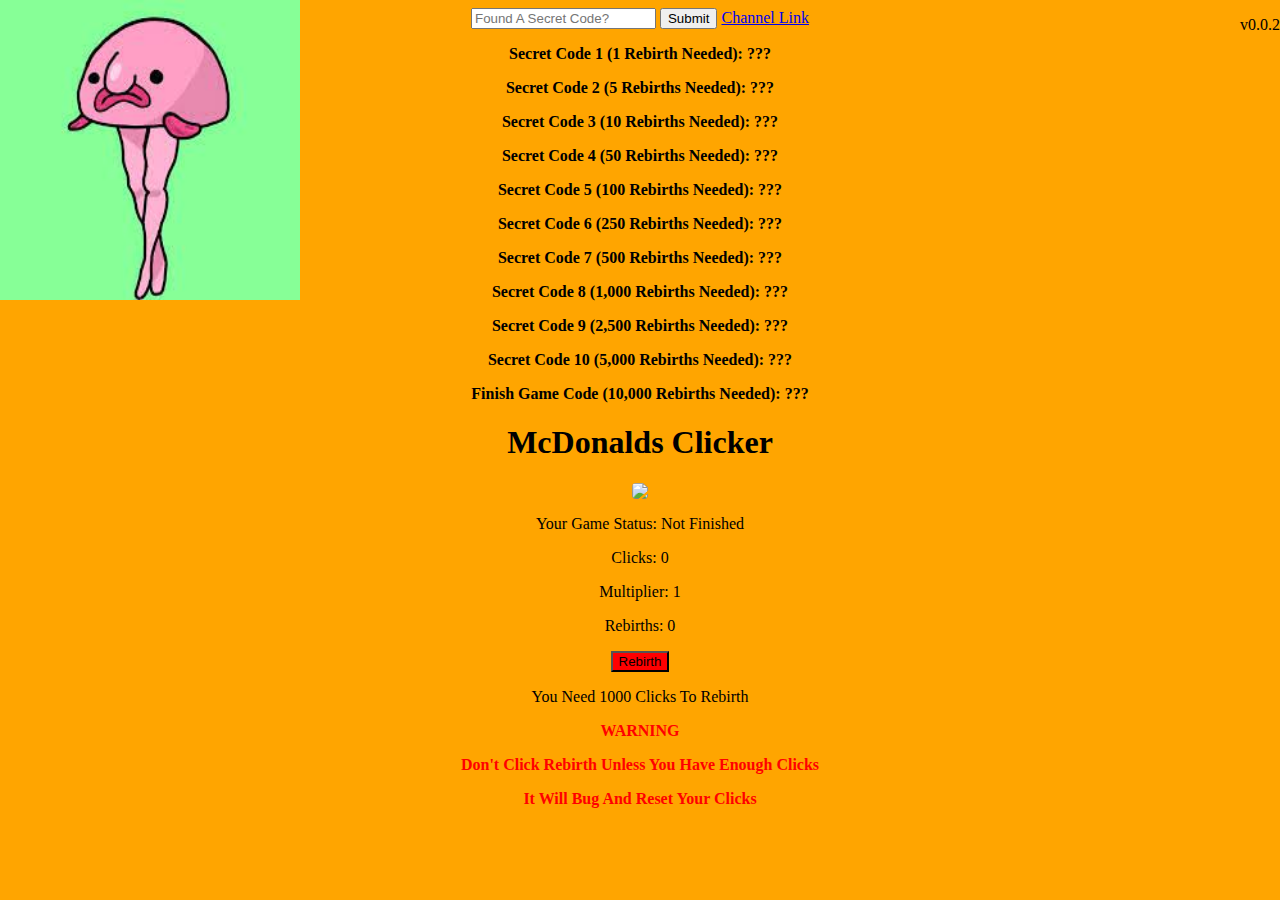
==== index.html @ 5ea69aa4 "Update index.html" ====
<html>
    <title>McDonalds Clicker</title>
    <head>
        <link rel="icon" href="https://encrypted-tbn0.gstatic.com/images?q=tbn:ANd9GcRDwqWhyyaWGMVuT55sV_CkZdDuLG26tFNNNg" type="image/x-icon"/>
        <link rel="stylesheet" href="McDonalds-Clicker.css">
        <div id="align"><input id = "SecretCodeInput" type="password" placeholder="Found A Secret Code?"> <button onclick="passcheck()">Submit</button> <a href="https://youtube.com/@Most_Random_Channel">Channel Link</a> <p id="version">v0.0.2</p><img src="[data-uri]" height="300px" width="300px" id = "idk"></div>
        <p id = "Unlocks">Secret Code 1 (1 Rebirth Needed): <span id = "rebirth1">???</span></p>
        <p id = "Unlocks">Secret Code 2 (5 Rebirths Needed): <span id = "rebirth2">???</span></p>
        <p id = "Unlocks">Secret Code 3 (10 Rebirths Needed): <span id = "rebirth3">???</span></p>
        <p id = "Unlocks">Secret Code 4 (50 Rebirths Needed): <span id = "rebirth4">???</span></p>
        <p id = "Unlocks">Secret Code 5 (100 Rebirths Needed): <span id = "rebirth5">???</span></p>
        <p id = "Unlocks">Secret Code 6 (250 Rebirths Needed): <span id = "rebirth6">???</span></p>
        <p id = "Unlocks">Secret Code 7 (500 Rebirths Needed): <span id = "rebirth7">???</span></p>
        <p id = "Unlocks">Secret Code 8 (1,000 Rebirths Needed): <span id = "rebirth8">???</span></p>
        <p id = "Unlocks">Secret Code 9 (2,500 Rebirths Needed): <span id = "rebirth9">???</span></p>
        <p id = "Unlocks">Secret Code 10 (5,000 Rebirths Needed): <span id = "rebirth10">???</span></p>
        <p id = "Unlocks">Finish Game Code (10,000 Rebirths Needed): <span id = "FINISH">???</span></p>
        <body id = "Body1">
                <h1>McDonalds Clicker</h1>
        <img src = "https://encrypted-tbn0.gstatic.com/images?q=tbn:ANd9GcRDwqWhyyaWGMVuT55sV_CkZdDuLG26tFNNNg" id = "Logo" onclick = "increment()">
        <p>Your Game Status: <span id = "Status">Not Finished</span></p>
        <p>Clicks: <span id = "Counter">0</span></p>
        <p>Multiplier: <span id = "Multiplier">1</span></p>
        <p>Rebirths: <span id = "rCounter">0</span></p>
        <button id = "Rebirth" onclick="Rebirth()">Rebirth</button>
        <p>You Need <span id = "rebirthInfo">(???)</span> Clicks To Rebirth</p>
        <p id = "red">WARNING</p>
        <p id = "red">Don't Click Rebirth Unless You Have Enough Clicks</p>
        <p id = "red">It Will Bug And Reset Your Clicks</p>
    </body>
    <script src = "McDonalds-Clicker.js"></script>
</html>
---- McDonalds-Clicker.css ----
#Body1 {
    text-align: center;
    background-color: orange;
}
#Body2 {
    text-align: right;
}
#Logo {
    border-radius: 25%;
}
#Rebirth {
    background-color: red;
}
#red {
    color: red;
    font-weight: bold;
}
#Unlocks {
    text-align: center;
    font-weight: bold;
}
#version {
    position: absolute;
    right: 0px;
    top: 0px;
}
#idk {
    position: absolute;
    left: 0px;
    top: 0px;
}
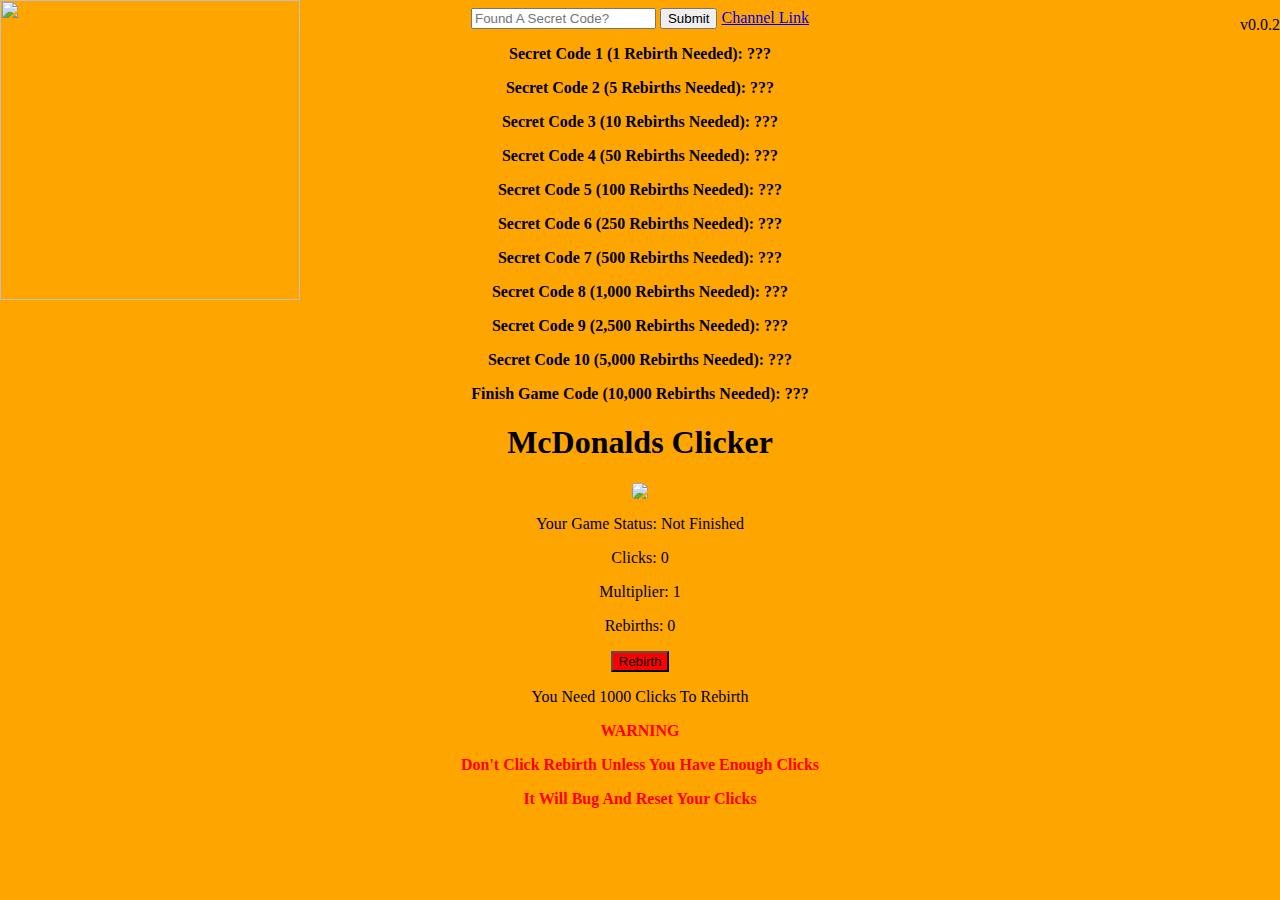
==== commit 3c664a93: "Update index.html" ====
--- a/index.html
+++ b/index.html
@@ -3,7 +3,7 @@
     <head>
         <link rel="icon" href="https://encrypted-tbn0.gstatic.com/images?q=tbn:ANd9GcRDwqWhyyaWGMVuT55sV_CkZdDuLG26tFNNNg" type="image/x-icon"/>
         <link rel="stylesheet" href="McDonalds-Clicker.css">
-        <div id="align"><input id = "SecretCodeInput" type="password" placeholder="Found A Secret Code?"> <button onclick="passcheck()">Submit</button> <a href="https://youtube.com/@Most_Random_Channel">Channel Link</a> <p id="version">v0.0.2</p><img src="[data-uri]" height="300px" width="300px" id = "idk"></div>
+        <div id="align"><input id = "SecretCodeInput" type="password" placeholder="Found A Secret Code?"> <button onclick="passcheck()">Submit</button> <a href="https://youtube.com/@Most_Random_Channel">Channel Link</a> <p id="version">v0.0.2</p><img src="https://i.ibb.co/7xfLTc3/Random.png" height="300px" width="300px" id = "idk"></div>
         <p id = "Unlocks">Secret Code 1 (1 Rebirth Needed): <span id = "rebirth1">???</span></p>
         <p id = "Unlocks">Secret Code 2 (5 Rebirths Needed): <span id = "rebirth2">???</span></p>
         <p id = "Unlocks">Secret Code 3 (10 Rebirths Needed): <span id = "rebirth3">???</span></p>
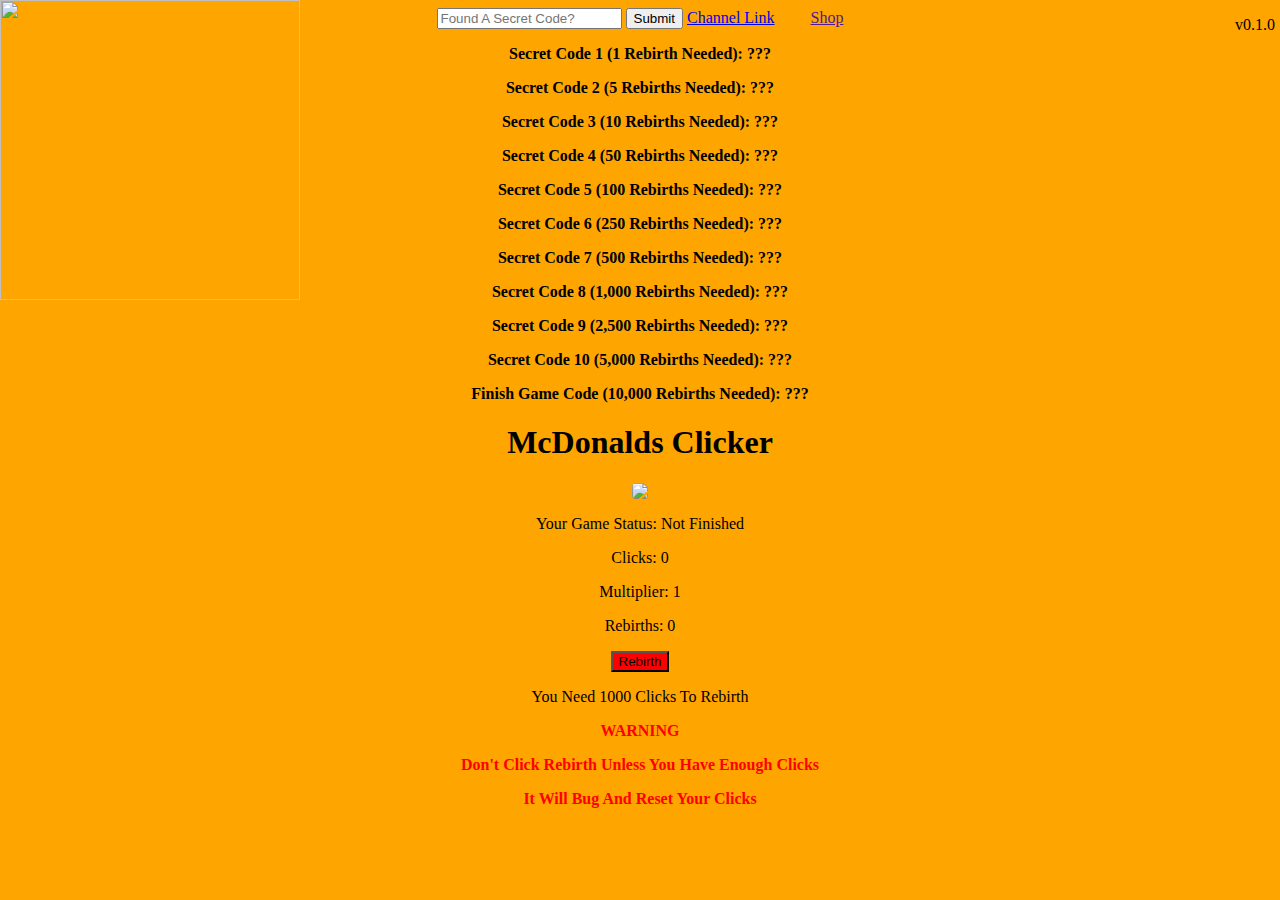
==== commit 6d561582: "Add files via upload" ====
--- a/index.html
+++ b/index.html
@@ -3,7 +3,7 @@
     <head>
         <link rel="icon" href="https://encrypted-tbn0.gstatic.com/images?q=tbn:ANd9GcRDwqWhyyaWGMVuT55sV_CkZdDuLG26tFNNNg" type="image/x-icon"/>
         <link rel="stylesheet" href="McDonalds-Clicker.css">
-        <div id="align"><input id = "SecretCodeInput" type="password" placeholder="Found A Secret Code?"> <button onclick="passcheck()">Submit</button> <a href="https://youtube.com/@Most_Random_Channel">Channel Link</a> <p id="version">v0.0.2</p><img src="https://i.ibb.co/7xfLTc3/Random.png" height="300px" width="300px" id = "idk"></div>
+        <div id="align"><input id = "SecretCodeInput" type="password" placeholder="Found A Secret Code?"> <button onclick="passcheck()">Submit</button> <a href="https://youtube.com/@Most_Random_Channel">Channel Link</a> <p id="version">v0.1.0</p><img src="https://i.ibb.co/7xfLTc3/Random.png" height="300px" width="300px" id = "idk"><a id = "orange">||||||||||</a><a href="" target="_blank">Shop</a></div>
         <p id = "Unlocks">Secret Code 1 (1 Rebirth Needed): <span id = "rebirth1">???</span></p>
         <p id = "Unlocks">Secret Code 2 (5 Rebirths Needed): <span id = "rebirth2">???</span></p>
         <p id = "Unlocks">Secret Code 3 (10 Rebirths Needed): <span id = "rebirth3">???</span></p>
@@ -29,4 +29,4 @@
         <p id = "red">It Will Bug And Reset Your Clicks</p>
     </body>
     <script src = "McDonalds-Clicker.js"></script>
-</html>
+</html>--- a/McDonalds-Clicker.css
+++ b/McDonalds-Clicker.css
@@ -21,7 +21,7 @@
 }
 #version {
     position: absolute;
-    right: 0px;
+    right: 5px;
     top: 0px;
 }
 #idk {
@@ -29,3 +29,6 @@
     left: 0px;
     top: 0px;
 }
+#orange {
+    color: orange;
+}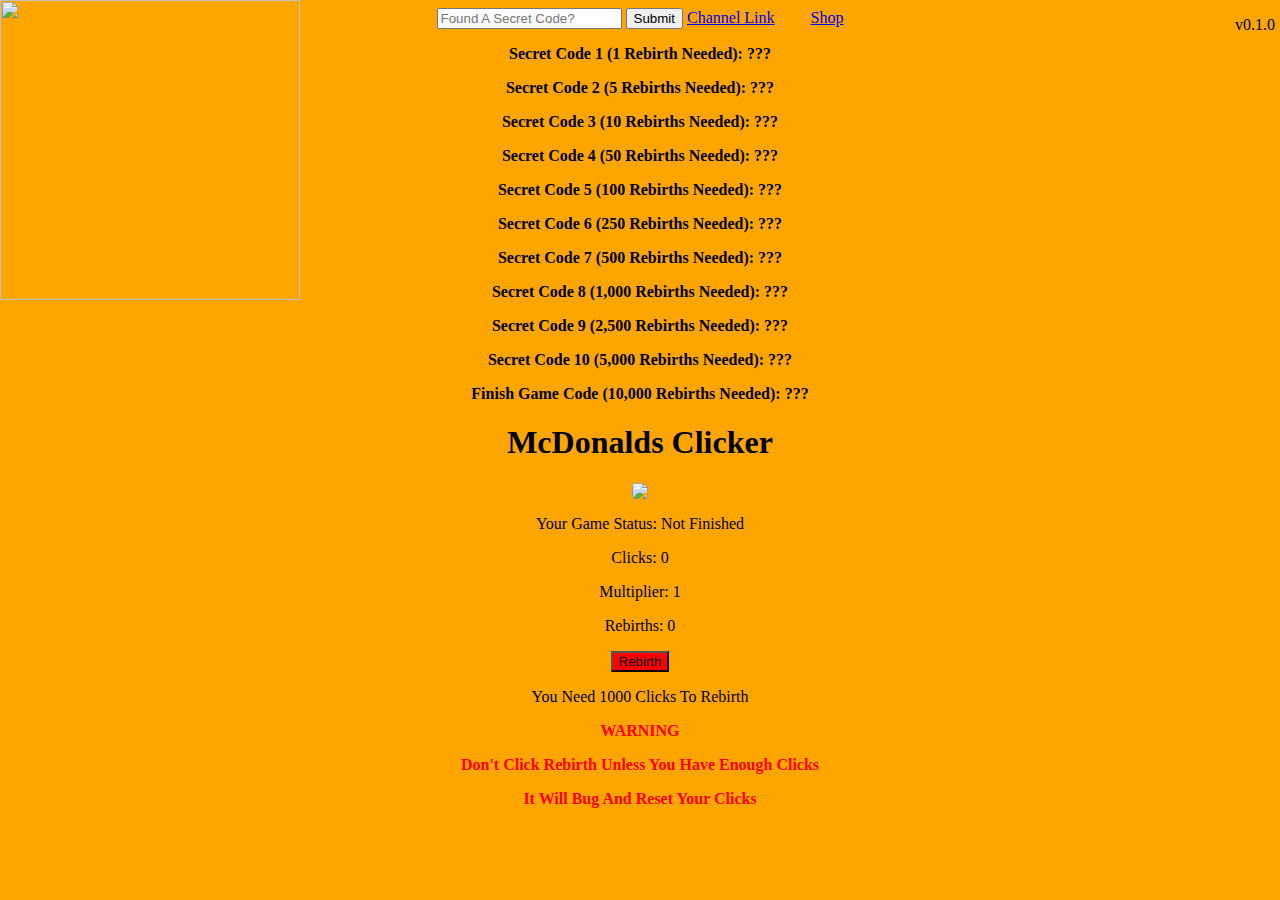
==== commit bb0bfd85: "Update index.html" ====
--- a/index.html
+++ b/index.html
@@ -3,7 +3,7 @@
     <head>
         <link rel="icon" href="https://encrypted-tbn0.gstatic.com/images?q=tbn:ANd9GcRDwqWhyyaWGMVuT55sV_CkZdDuLG26tFNNNg" type="image/x-icon"/>
         <link rel="stylesheet" href="McDonalds-Clicker.css">
-        <div id="align"><input id = "SecretCodeInput" type="password" placeholder="Found A Secret Code?"> <button onclick="passcheck()">Submit</button> <a href="https://youtube.com/@Most_Random_Channel">Channel Link</a> <p id="version">v0.1.0</p><img src="https://i.ibb.co/7xfLTc3/Random.png" height="300px" width="300px" id = "idk"><a id = "orange">||||||||||</a><a href="" target="_blank">Shop</a></div>
+        <div id="align"><input id = "SecretCodeInput" type="password" placeholder="Found A Secret Code?"> <button onclick="passcheck()">Submit</button> <a href="https://youtube.com/@Most_Random_Channel">Channel Link</a> <p id="version">v0.1.0</p><img src="https://i.ibb.co/7xfLTc3/Random.png" height="300px" width="300px" id = "idk"><a id = "orange">||||||||||</a><a href="https://randomchannel25.github.io/McDonalds-Clicker-Shop/" target="_blank">Shop</a></div>
         <p id = "Unlocks">Secret Code 1 (1 Rebirth Needed): <span id = "rebirth1">???</span></p>
         <p id = "Unlocks">Secret Code 2 (5 Rebirths Needed): <span id = "rebirth2">???</span></p>
         <p id = "Unlocks">Secret Code 3 (10 Rebirths Needed): <span id = "rebirth3">???</span></p>
@@ -29,4 +29,4 @@
         <p id = "red">It Will Bug And Reset Your Clicks</p>
     </body>
     <script src = "McDonalds-Clicker.js"></script>
-</html>+</html>
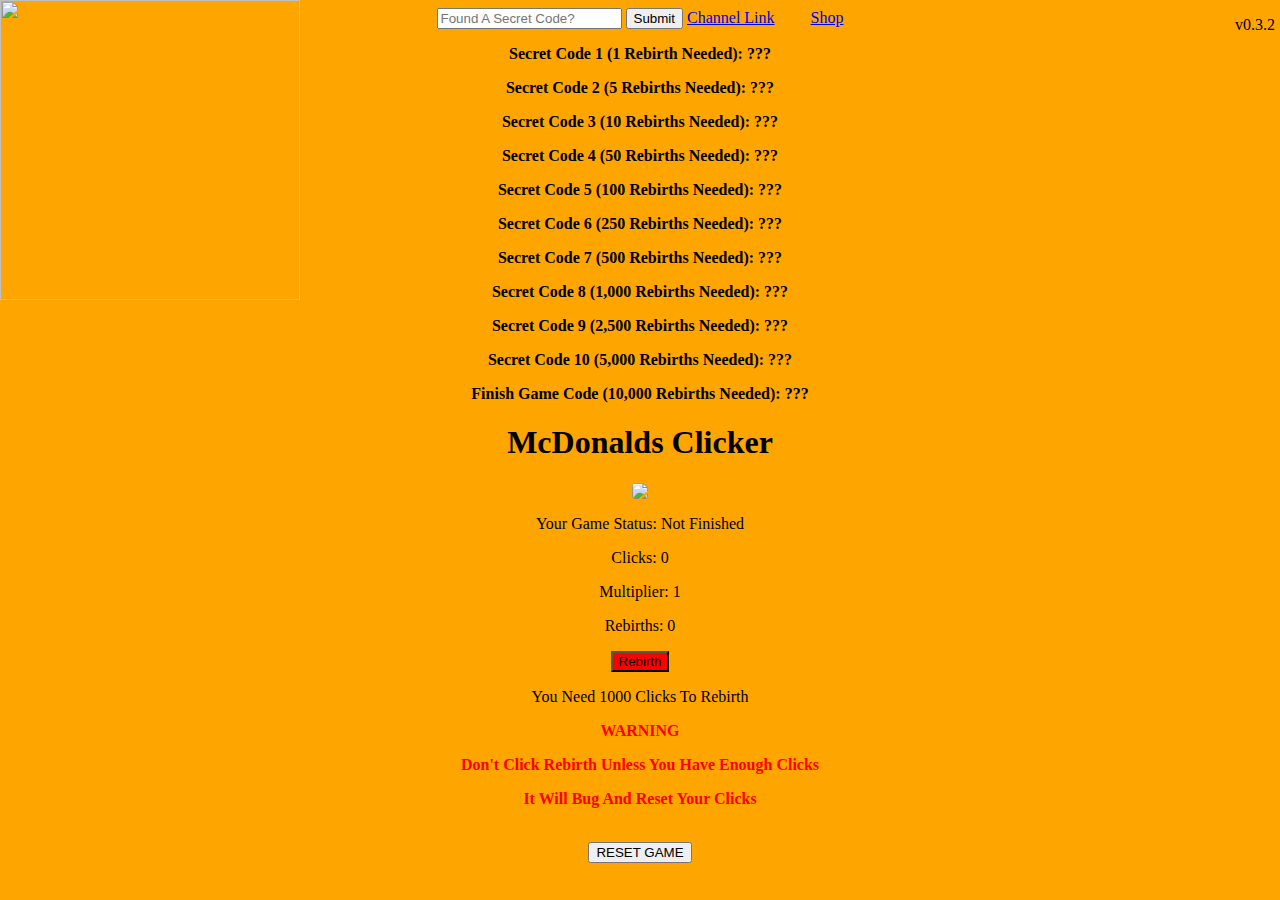
==== commit bc1d2155: "Update index.html" ====
--- a/index.html
+++ b/index.html
@@ -3,7 +3,7 @@
     <head>
         <link rel="icon" href="https://encrypted-tbn0.gstatic.com/images?q=tbn:ANd9GcRDwqWhyyaWGMVuT55sV_CkZdDuLG26tFNNNg" type="image/x-icon"/>
         <link rel="stylesheet" href="McDonalds-Clicker.css">
-        <div id="align"><input id = "SecretCodeInput" type="password" placeholder="Found A Secret Code?"> <button onclick="passcheck()">Submit</button> <a href="https://youtube.com/@Most_Random_Channel">Channel Link</a> <p id="version">v0.1.0</p><img src="https://i.ibb.co/7xfLTc3/Random.png" height="300px" width="300px" id = "idk"><a id = "orange">||||||||||</a><a href="https://randomchannel25.github.io/McDonalds-Clicker-Shop/" target="_blank">Shop</a></div>
+        <div id="align"><input id = "SecretCodeInput" type="password" placeholder="Found A Secret Code?"> <button onclick="passcheck()">Submit</button> <a href="https://youtube.com/@Most_Random_Channel">Channel Link</a> <p id="version">v0.3.2</p><img src="https://i.ibb.co/7xfLTc3/Random.png" height="300px" width="300px" id = "idk"><a id = "orange">||||||||||</a><a href="file:///home/chronos/u-50d46dfe0efa5c17ae308bef58aecdd147f4b1a4/MyFiles/McDonalds%20Clicker/shop.html" target="_blank">Shop</a></div>
         <p id = "Unlocks">Secret Code 1 (1 Rebirth Needed): <span id = "rebirth1">???</span></p>
         <p id = "Unlocks">Secret Code 2 (5 Rebirths Needed): <span id = "rebirth2">???</span></p>
         <p id = "Unlocks">Secret Code 3 (10 Rebirths Needed): <span id = "rebirth3">???</span></p>
@@ -27,6 +27,8 @@
         <p id = "red">WARNING</p>
         <p id = "red">Don't Click Rebirth Unless You Have Enough Clicks</p>
         <p id = "red">It Will Bug And Reset Your Clicks</p>
+        <br>
+        <button id="RESET" onclick="resetGame()">RESET GAME</button>
     </body>
     <script src = "McDonalds-Clicker.js"></script>
 </html>
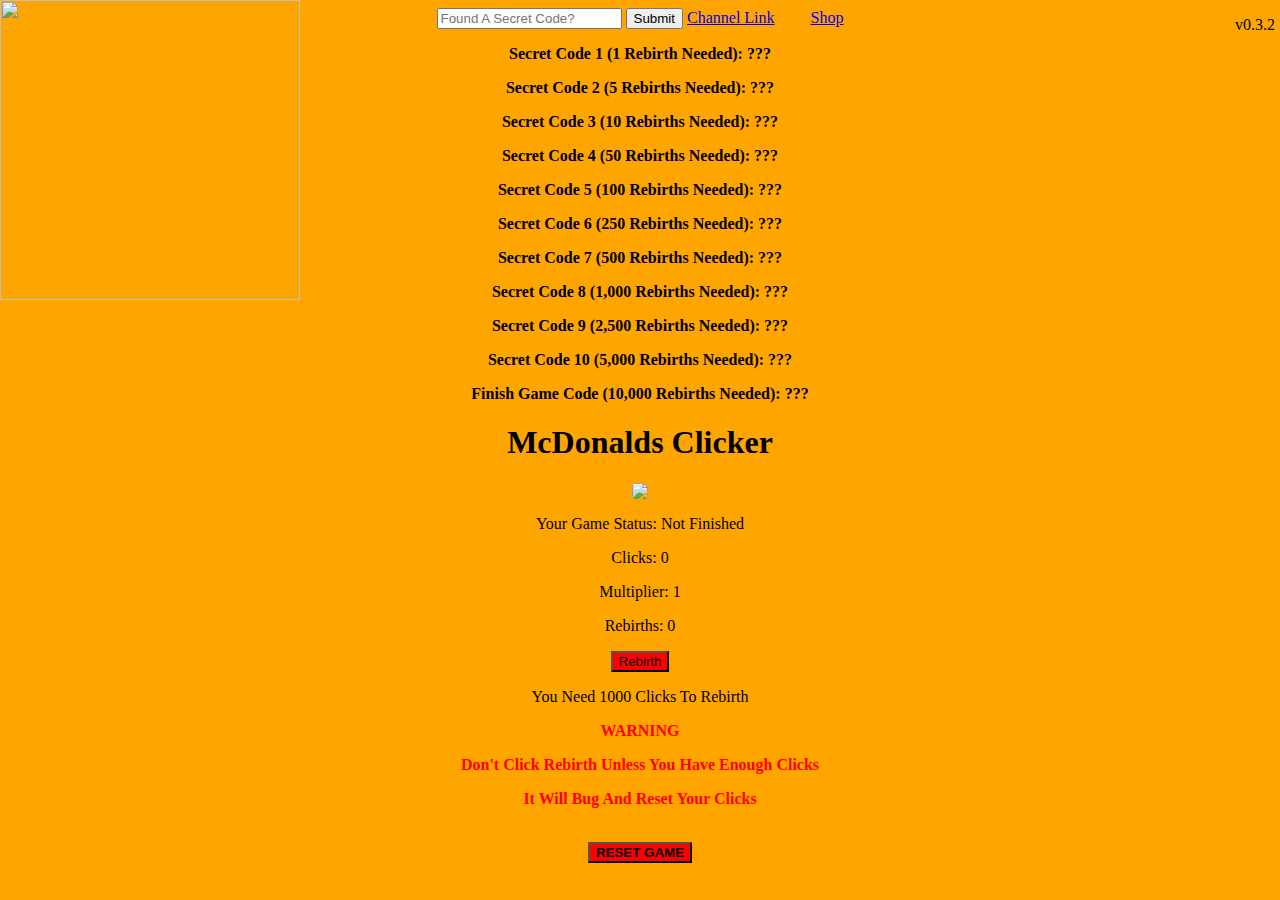
==== commit d6e09c83: "Update index.html" ====
--- a/index.html
+++ b/index.html
@@ -3,7 +3,7 @@
     <head>
         <link rel="icon" href="https://encrypted-tbn0.gstatic.com/images?q=tbn:ANd9GcRDwqWhyyaWGMVuT55sV_CkZdDuLG26tFNNNg" type="image/x-icon"/>
         <link rel="stylesheet" href="McDonalds-Clicker.css">
-        <div id="align"><input id = "SecretCodeInput" type="password" placeholder="Found A Secret Code?"> <button onclick="passcheck()">Submit</button> <a href="https://youtube.com/@Most_Random_Channel">Channel Link</a> <p id="version">v0.3.2</p><img src="https://i.ibb.co/7xfLTc3/Random.png" height="300px" width="300px" id = "idk"><a id = "orange">||||||||||</a><a href="file:///home/chronos/u-50d46dfe0efa5c17ae308bef58aecdd147f4b1a4/MyFiles/McDonalds%20Clicker/shop.html" target="_blank">Shop</a></div>
+        <div id="align"><input id = "SecretCodeInput" type="password" placeholder="Found A Secret Code?"> <button onclick="passcheck()">Submit</button> <a href="https://youtube.com/@Most_Random_Channel">Channel Link</a> <p id="version">v0.3.2</p><img src="https://i.ibb.co/7xfLTc3/Random.png" height="300px" width="300px" id = "idk"><a id = "orange">||||||||||</a><a href="https://randomchannel25.github.io/McDonalds-Clicker-Shop/" target="_blank">Shop</a></div>
         <p id = "Unlocks">Secret Code 1 (1 Rebirth Needed): <span id = "rebirth1">???</span></p>
         <p id = "Unlocks">Secret Code 2 (5 Rebirths Needed): <span id = "rebirth2">???</span></p>
         <p id = "Unlocks">Secret Code 3 (10 Rebirths Needed): <span id = "rebirth3">???</span></p>
--- a/McDonalds-Clicker.css
+++ b/McDonalds-Clicker.css
@@ -31,4 +31,9 @@
 }
 #orange {
     color: orange;
-}+}
+#RESET {
+    background-color: red;
+    color: black;
+    font-weight: bold;
+}
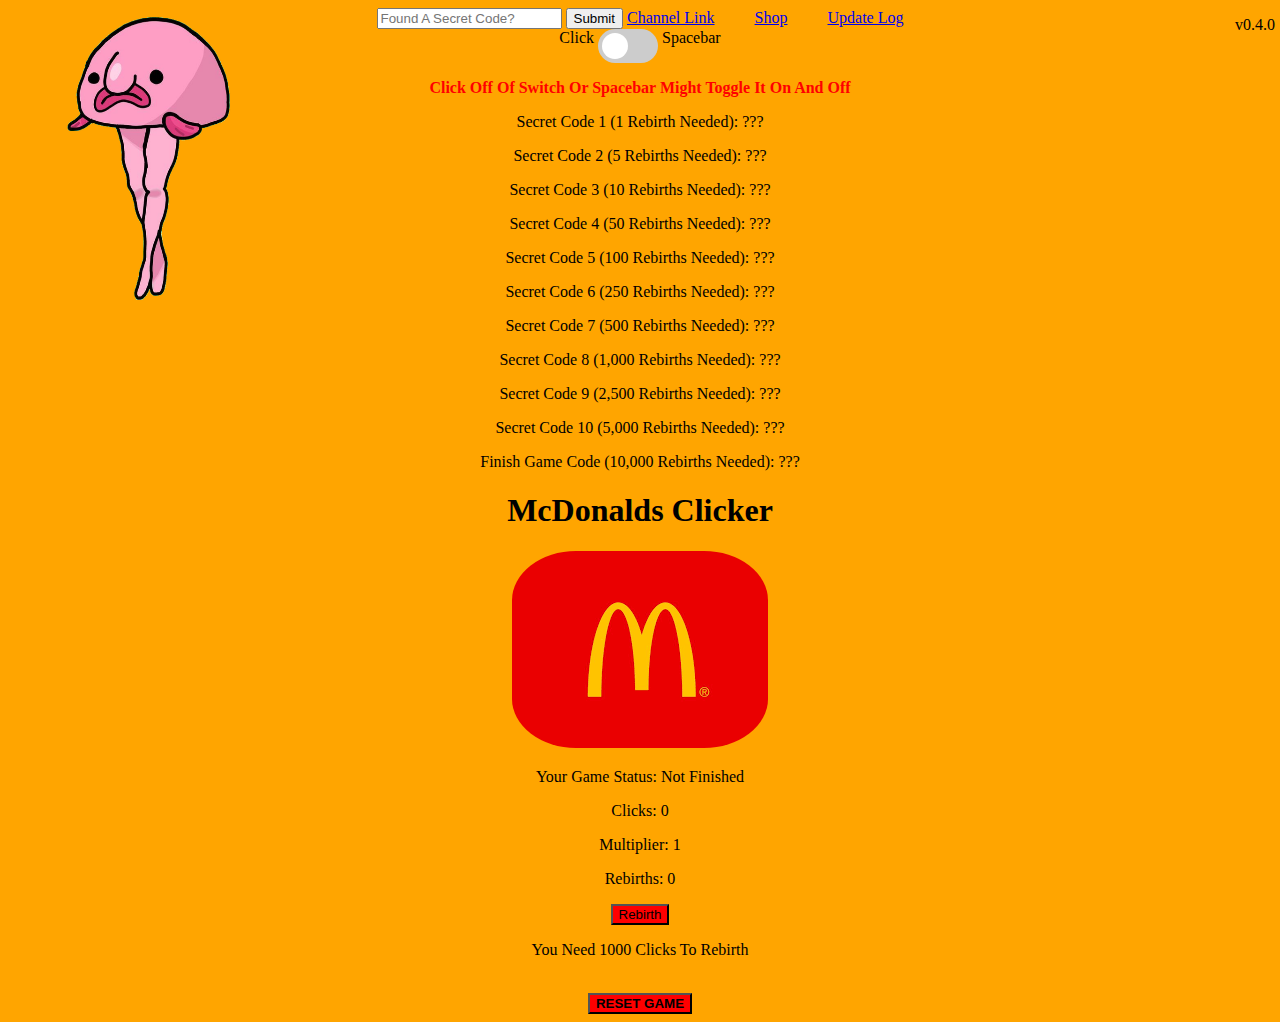
==== commit 11b24e72: "Add files via upload" ====
--- a/index.html
+++ b/index.html
@@ -1,34 +1,58 @@
+<!DOCTYPE html>
 <html>
+<head>
+    <meta charset="UTF-8">
+    <meta name="viewport" content="width=device-width, initial-scale=1.0">
     <title>McDonalds Clicker</title>
-    <head>
-        <link rel="icon" href="https://encrypted-tbn0.gstatic.com/images?q=tbn:ANd9GcRDwqWhyyaWGMVuT55sV_CkZdDuLG26tFNNNg" type="image/x-icon"/>
-        <link rel="stylesheet" href="McDonalds-Clicker.css">
-        <div id="align"><input id = "SecretCodeInput" type="password" placeholder="Found A Secret Code?"> <button onclick="passcheck()">Submit</button> <a href="https://youtube.com/@Most_Random_Channel">Channel Link</a> <p id="version">v0.3.2</p><img src="https://i.ibb.co/7xfLTc3/Random.png" height="300px" width="300px" id = "idk"><a id = "orange">||||||||||</a><a href="https://randomchannel25.github.io/McDonalds-Clicker-Shop/" target="_blank">Shop</a></div>
-        <p id = "Unlocks">Secret Code 1 (1 Rebirth Needed): <span id = "rebirth1">???</span></p>
-        <p id = "Unlocks">Secret Code 2 (5 Rebirths Needed): <span id = "rebirth2">???</span></p>
-        <p id = "Unlocks">Secret Code 3 (10 Rebirths Needed): <span id = "rebirth3">???</span></p>
-        <p id = "Unlocks">Secret Code 4 (50 Rebirths Needed): <span id = "rebirth4">???</span></p>
-        <p id = "Unlocks">Secret Code 5 (100 Rebirths Needed): <span id = "rebirth5">???</span></p>
-        <p id = "Unlocks">Secret Code 6 (250 Rebirths Needed): <span id = "rebirth6">???</span></p>
-        <p id = "Unlocks">Secret Code 7 (500 Rebirths Needed): <span id = "rebirth7">???</span></p>
-        <p id = "Unlocks">Secret Code 8 (1,000 Rebirths Needed): <span id = "rebirth8">???</span></p>
-        <p id = "Unlocks">Secret Code 9 (2,500 Rebirths Needed): <span id = "rebirth9">???</span></p>
-        <p id = "Unlocks">Secret Code 10 (5,000 Rebirths Needed): <span id = "rebirth10">???</span></p>
-        <p id = "Unlocks">Finish Game Code (10,000 Rebirths Needed): <span id = "FINISH">???</span></p>
-        <body id = "Body1">
-                <h1>McDonalds Clicker</h1>
-        <img src = "https://encrypted-tbn0.gstatic.com/images?q=tbn:ANd9GcRDwqWhyyaWGMVuT55sV_CkZdDuLG26tFNNNg" id = "Logo" onclick = "increment()">
-        <p>Your Game Status: <span id = "Status">Not Finished</span></p>
-        <p>Clicks: <span id = "Counter">0</span></p>
-        <p>Multiplier: <span id = "Multiplier">1</span></p>
-        <p>Rebirths: <span id = "rCounter">0</span></p>
-        <button id = "Rebirth" onclick="Rebirth()">Rebirth</button>
-        <p>You Need <span id = "rebirthInfo">(???)</span> Clicks To Rebirth</p>
-        <p id = "red">WARNING</p>
-        <p id = "red">Don't Click Rebirth Unless You Have Enough Clicks</p>
-        <p id = "red">It Will Bug And Reset Your Clicks</p>
-        <br>
-        <button id="RESET" onclick="resetGame()">RESET GAME</button>
-    </body>
-    <script src = "McDonalds-Clicker.js"></script>
+    <link rel="icon" href="images/indexOnly/NORMAL.png" type="image/x-icon"/>
+    <link rel="stylesheet" href="McDonalds-Clicker.css">
+</head>
+<body id="Body1">
+    <div id="align">
+        <input id="SecretCodeInput" type="password" placeholder="Found A Secret Code?">
+        <button onclick="passcheck()">Submit</button>
+        <a href="https://youtube.com/@Most_Random_Channel">Channel Link</a>
+        <p id="version">v0.4.0</p>
+        <img src="images/indexOnly/Random.png" height="300px" width="300px" id="idk">
+        <a id="orange">||||||||||</a>
+        <a href="shop.html">Shop</a>
+        <a id="orange">||||||||||</a>
+        <a href="updates.html">Update Log</a>
+        <div class="switch-container">
+            <span class="left-text">Click</span>
+            <label class="switch">
+                <input type="checkbox" id="theSwitch">
+                <span class="slider"></span>
+            </label>
+            <span class="right-text">Spacebar  <p id=red>Click Off Of Switch Or Spacebar Might Toggle It On And Off</p></span>
+        </div>
+    </div>
+
+    <div id="UnlocksSection">
+        <p>Secret Code 1 (1 Rebirth Needed): <span id="rebirth1">???</span></p>
+        <p>Secret Code 2 (5 Rebirths Needed): <span id="rebirth2">???</span></p>
+        <p>Secret Code 3 (10 Rebirths Needed): <span id="rebirth3">???</span></p>
+        <p>Secret Code 4 (50 Rebirths Needed): <span id="rebirth4">???</span></p>
+        <p>Secret Code 5 (100 Rebirths Needed): <span id="rebirth5">???</span></p>
+        <p>Secret Code 6 (250 Rebirths Needed): <span id="rebirth6">???</span></p>
+        <p>Secret Code 7 (500 Rebirths Needed): <span id="rebirth7">???</span></p>
+        <p>Secret Code 8 (1,000 Rebirths Needed): <span id="rebirth8">???</span></p>
+        <p>Secret Code 9 (2,500 Rebirths Needed): <span id="rebirth9">???</span></p>
+        <p>Secret Code 10 (5,000 Rebirths Needed): <span id="rebirth10">???</span></p>
+        <p>Finish Game Code (10,000 Rebirths Needed): <span id="FINISH">???</span></p>
+    </div>
+
+    <h1>McDonalds Clicker</h1>
+    <img src="images/indexOnly/NORMAL.png" id="Logo" onclick="itClick()">
+    <p>Your Game Status: <span id="Status">Not Finished</span></p>
+    <p>Clicks: <span id="Counter">0</span></p>
+    <p>Multiplier: <span id="Multiplier">1</span></p>
+    <p>Rebirths: <span id="rCounter">0</span></p>
+    <button id="Rebirth" onclick="Rebirth()">Rebirth</button>
+    <p>You Need <span id="rebirthInfo">(???)</span> Clicks To Rebirth</p>
+    <br>
+    <button id="RESET" onclick="resetGame()">RESET GAME</button>
+
+    <script src="McDonalds-Clicker.js"></script>
+</body>
 </html>
--- a/McDonalds-Clicker.css
+++ b/McDonalds-Clicker.css
@@ -37,3 +37,57 @@
     color: black;
     font-weight: bold;
 }
+
+
+
+
+
+.switch {
+    position: relative;
+    display: inline-block;
+    width: 60px;
+    height: 34px;
+}
+
+.switch input {
+    opacity: 0;
+    width: 0;
+    height: 0;
+}
+
+.slider {
+    position: absolute;
+    cursor: pointer;
+    top: 0;
+    left: 0;
+    right: 0;
+    bottom: 0;
+    background-color: #ccc;
+    transition: .4s;
+    border-radius: 34px;
+}
+
+.slider:before {
+    position: absolute;
+    content: "";
+    height: 26px;
+    width: 26px;
+    border-radius: 50%;
+    left: 4px;
+    bottom: 4px;
+    background-color: white;
+    transition: .4s;
+}
+
+input:checked + .slider {
+    background-color: #4CAF50;
+}
+
+input:checked + .slider:before {
+    transform: translateX(26px);
+}
+
+.value {
+    margin-top: 20px;
+    font-size: 20px;
+}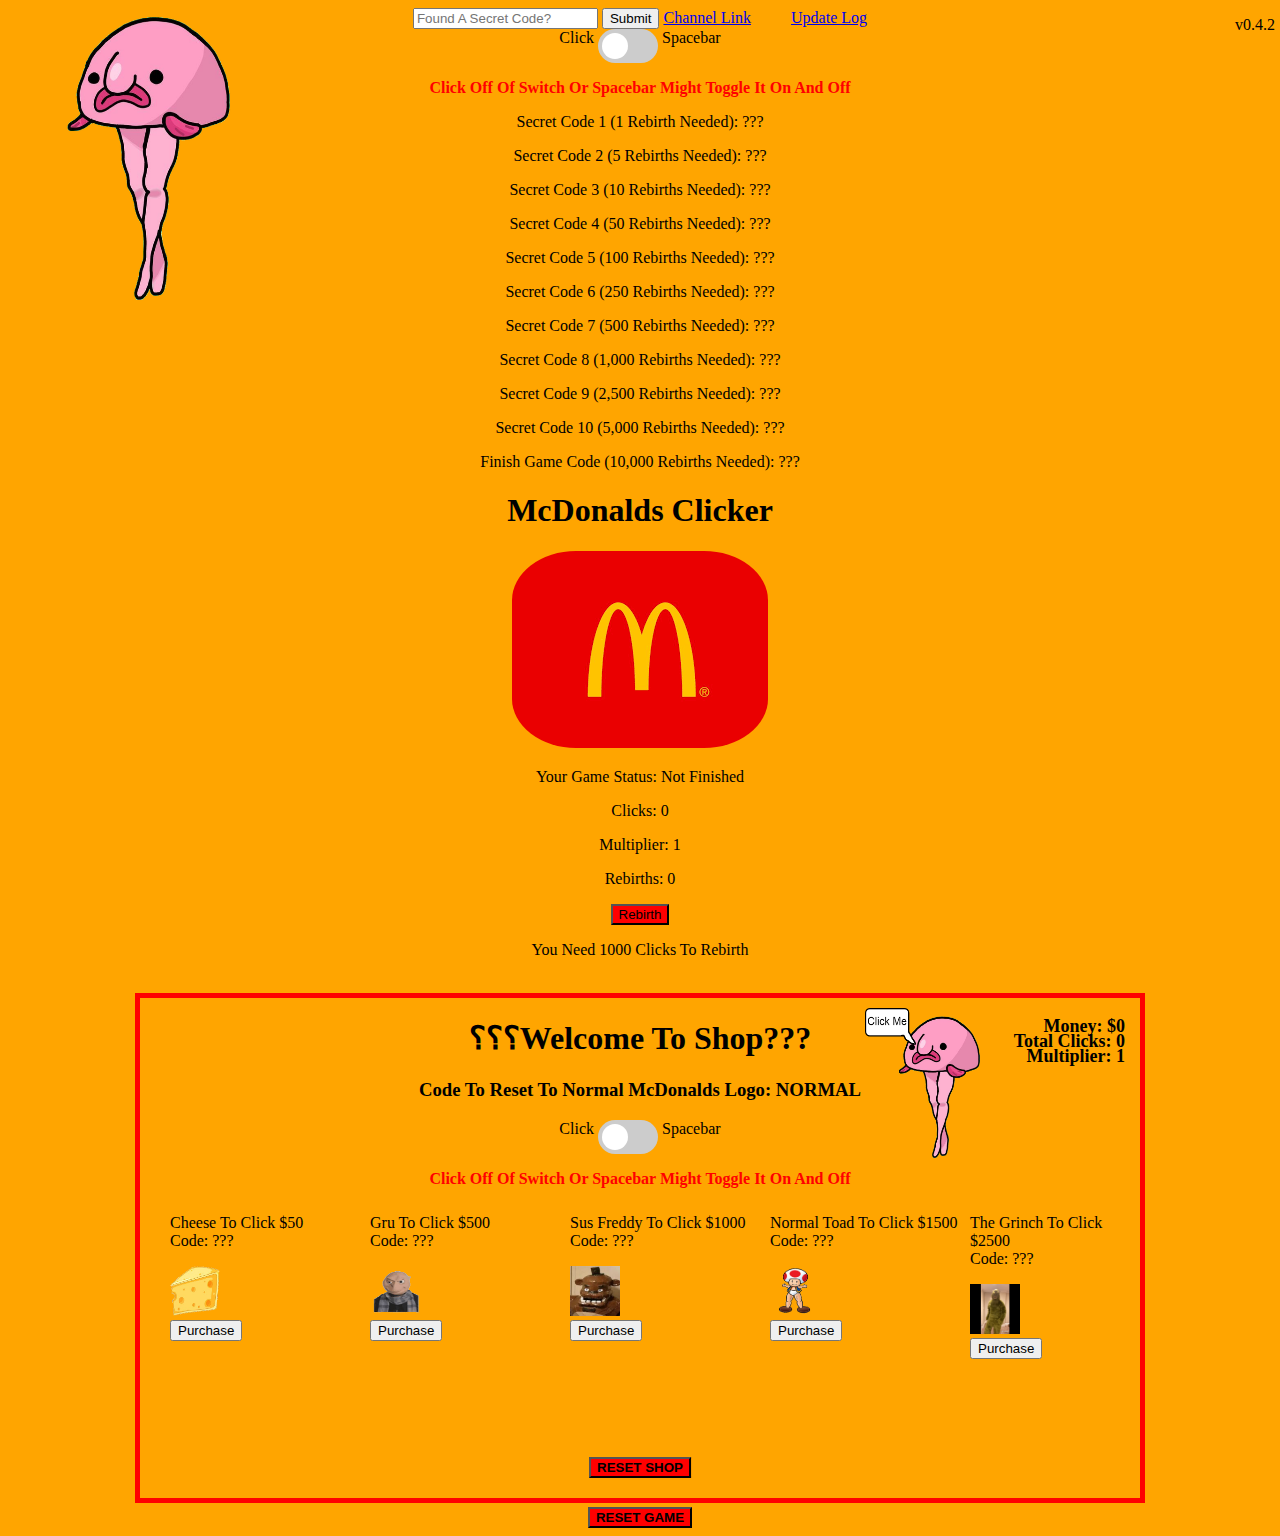
==== commit 7a245076: "Add files via upload" ====
--- a/index.html
+++ b/index.html
@@ -12,10 +12,8 @@
         <input id="SecretCodeInput" type="password" placeholder="Found A Secret Code?">
         <button onclick="passcheck()">Submit</button>
         <a href="https://youtube.com/@Most_Random_Channel">Channel Link</a>
-        <p id="version">v0.4.0</p>
+        <p id="version">v0.4.2</p>
         <img src="images/indexOnly/Random.png" height="300px" width="300px" id="idk">
-        <a id="orange">||||||||||</a>
-        <a href="shop.html">Shop</a>
         <a id="orange">||||||||||</a>
         <a href="updates.html">Update Log</a>
         <div class="switch-container">
@@ -51,6 +49,8 @@
     <button id="Rebirth" onclick="Rebirth()">Rebirth</button>
     <p>You Need <span id="rebirthInfo">(???)</span> Clicks To Rebirth</p>
     <br>
+    <iframe id="shop" src="shop.html"></iframe>
+    <br>
     <button id="RESET" onclick="resetGame()">RESET GAME</button>
 
     <script src="McDonalds-Clicker.js"></script>
--- a/McDonalds-Clicker.css
+++ b/McDonalds-Clicker.css
@@ -36,6 +36,13 @@
     background-color: red;
     color: black;
     font-weight: bold;
+}
+#shop {
+    height: 500px;
+    width: 1000px;
+}
+iframe {
+    border: 5px solid red;
 }
 
 
